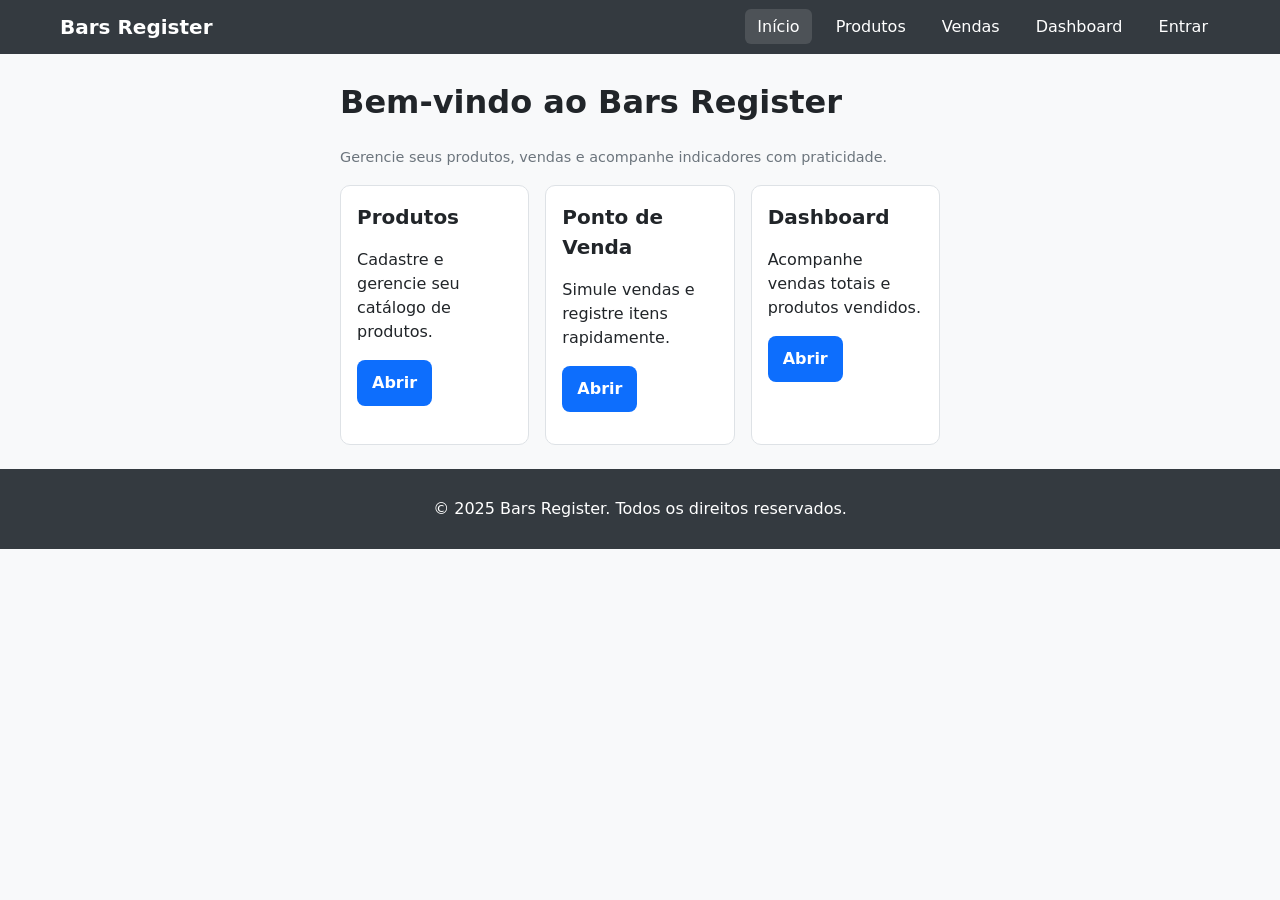
==== src/main/resources/static/index.html @ 61613674 "feat: Integração do frontend com o backend Spring Boot e ajuste de pacotes" ====
<!DOCTYPE html>
<html lang="pt-BR">
<head>
  <meta charset="UTF-8" />
  <meta name="viewport" content="width=device-width, initial-scale=1" />
  <title>Bars Register - Início</title>
  <link rel="stylesheet" href="assets/css/styles.css" />
</head>
<body>
  <a class="skip-link" href="#conteudo">Pular para o conteúdo</a>
  <header role="banner">
    <div class="navbar" aria-label="Barra de navegação">
      <div class="brand">Bars Register</div>
      <nav aria-label="Principal">
        <ul>
          <li><a href="index.html">Início</a></li>
          <li><a href="products.html">Produtos</a></li>
          <li><a href="pos.html">Vendas</a></li>
          <li><a href="dashboard.html">Dashboard</a></li>
          <li><a href="login.html">Entrar</a></li>
        </ul>
      </nav>
    </div>
  </header>

  <main id="conteudo" tabindex="-1" class="container-narrow">
    <h1>Bem-vindo ao Bars Register</h1>
    <p class="form-help">Gerencie seus produtos, vendas e acompanhe indicadores com praticidade.</p>
    <div class="grid-3" style="margin-top: 16px;">
      <section class="card">
        <h2 class="section-title">Produtos</h2>
        <p>Cadastre e gerencie seu catálogo de produtos.</p>
        <p><a class="btn btn-primary" href="products.html">Abrir</a></p>
      </section>
      <section class="card">
        <h2 class="section-title">Ponto de Venda</h2>
        <p>Simule vendas e registre itens rapidamente.</p>
        <p><a class="btn btn-primary" href="pos.html">Abrir</a></p>
      </section>
      <section class="card">
        <h2 class="section-title">Dashboard</h2>
        <p>Acompanhe vendas totais e produtos vendidos.</p>
        <p><a class="btn btn-primary" href="dashboard.html">Abrir</a></p>
      </section>
    </div>
  </main>

  <footer class="footer" role="contentinfo">
    <div class="container">
      <p>© 2025 Bars Register. Todos os direitos reservados.</p>
    </div>
  </footer>

  <script src="assets/js/main.js"></script>
</body>
</html>
---- src/main/resources/static/assets/css/styles.css ----
/* Base e tema */
:root {
  --bg: #f8f9fa;
  --surface: #ffffff;
  --text: #212529;
  --muted: #6c757d;
  --primary: #0d6efd;
  --success: #198754;
  --danger: #dc3545;
  --accent: #343a40;
  --border: #dee2e6;
}
* { box-sizing: border-box; }
html { font-size: 16px; }
body {
  margin: 0;
  color: var(--text);
  font-family: system-ui, -apple-system, Segoe UI, Roboto, Ubuntu, Cantarell,
    "Helvetica Neue", Arial, "Noto Sans", "Apple Color Emoji", "Segoe UI Emoji";
  background: var(--bg);
  line-height: 1.5;
}
a { color: var(--primary); text-decoration: none; }
a:hover { text-decoration: underline; }
a:focus { outline: 2px solid var(--primary); outline-offset: 2px; }

/* Acessibilidade */
.skip-link {
  position: absolute;
  left: -9999px;
}
.skip-link:focus {
  left: 16px; top: 16px;
  background: var(--primary); color: #fff;
  padding: 8px 12px; border-radius: 6px; z-index: 1000;
}
.visually-hidden {
  position: absolute; width: 1px; height: 1px; padding: 0; margin: -1px;
  overflow: hidden; clip: rect(0, 0, 0, 0); white-space: nowrap; border: 0;
}

/* Navbar */
header { background: var(--accent); color: #fff; }
.navbar {
  display: flex; align-items: center; justify-content: space-between;
  max-width: 1200px; margin: 0 auto; padding: 12px 20px;
}
.brand { font-weight: 700; font-size: 1.25rem; }
.navbar nav ul { list-style: none; display: flex; gap: 12px; margin: 0; padding: 0; }
.navbar nav a { color: #fff; padding: 8px 12px; border-radius: 6px; }
.navbar nav a[aria-current="page"] { background: rgba(255, 255, 255, 0.12); }

/* Layout */
main { max-width: 1200px; margin: 24px auto; padding: 0 20px; }
.footer { background: var(--accent); color: #fff; }
.footer .container { max-width: 1200px; margin: 0 auto; padding: 12px 20px; text-align: center; }

.card { background: var(--surface); border: 1px solid var(--border); border-radius: 10px; padding: 16px; }
.section-title { margin: 0 0 12px; font-size: 1.25rem; }

.grid-2 { display: grid; grid-template-columns: 1fr; gap: 16px; }
.grid-3 { display: grid; grid-template-columns: 1fr; gap: 16px; }
.grid-1 { display: grid; grid-template-columns: 1fr; gap: 16px; }
@media (min-width: 900px) {
  .grid-2 { grid-template-columns: repeat(2, 1fr); }
  .grid-3 { grid-template-columns: repeat(3, 1fr); }
}

/* Botões */
.btn { display: inline-block; padding: 10px 14px; border-radius: 8px; font-weight: 600; cursor: pointer; border: 1px solid transparent; }
.btn-primary { background: var(--primary); color: #fff; }
.btn-success { background: var(--success); color: #fff; }
.btn-danger { background: var(--danger); color: #fff; }
.btn-outline { background: transparent; border-color: var(--border); }

/* Formulários */
label { display: block; margin-bottom: 6px; font-weight: 600; }
.input { width: 100%; padding: 10px 12px; border: 1px solid var(--border); border-radius: 8px; background: #f0f3f5; }
.form-field { margin-bottom: 16px; }
.form-help { font-size: 0.9rem; color: var(--muted); }
.form-error { color: var(--danger); font-size: 0.95rem; }

/* Tabelas */
.table { width: 100%; border-collapse: collapse; }
.table th, .table td { padding: 10px; border-bottom: 1px solid var(--border); text-align: left; }
.table th { background: #f4f6f8; font-weight: 700; }
.table-actions { display: flex; gap: 8px; }

/* Cards e elementos específicos */
.chart { height: 220px; background: #f0f0f0; border: 1px solid var(--border); border-radius: 8px; display: grid; grid-auto-flow: column; grid-auto-columns: 1fr; align-items: end; gap: 8px; padding: 8px; }
.bar { background: var(--primary); border-radius: 4px 4px 0 0; }

/* Utilitários */
.container-narrow { max-width: 640px; margin: 24px auto; padding: 0 20px; }
.center { text-align: center; }
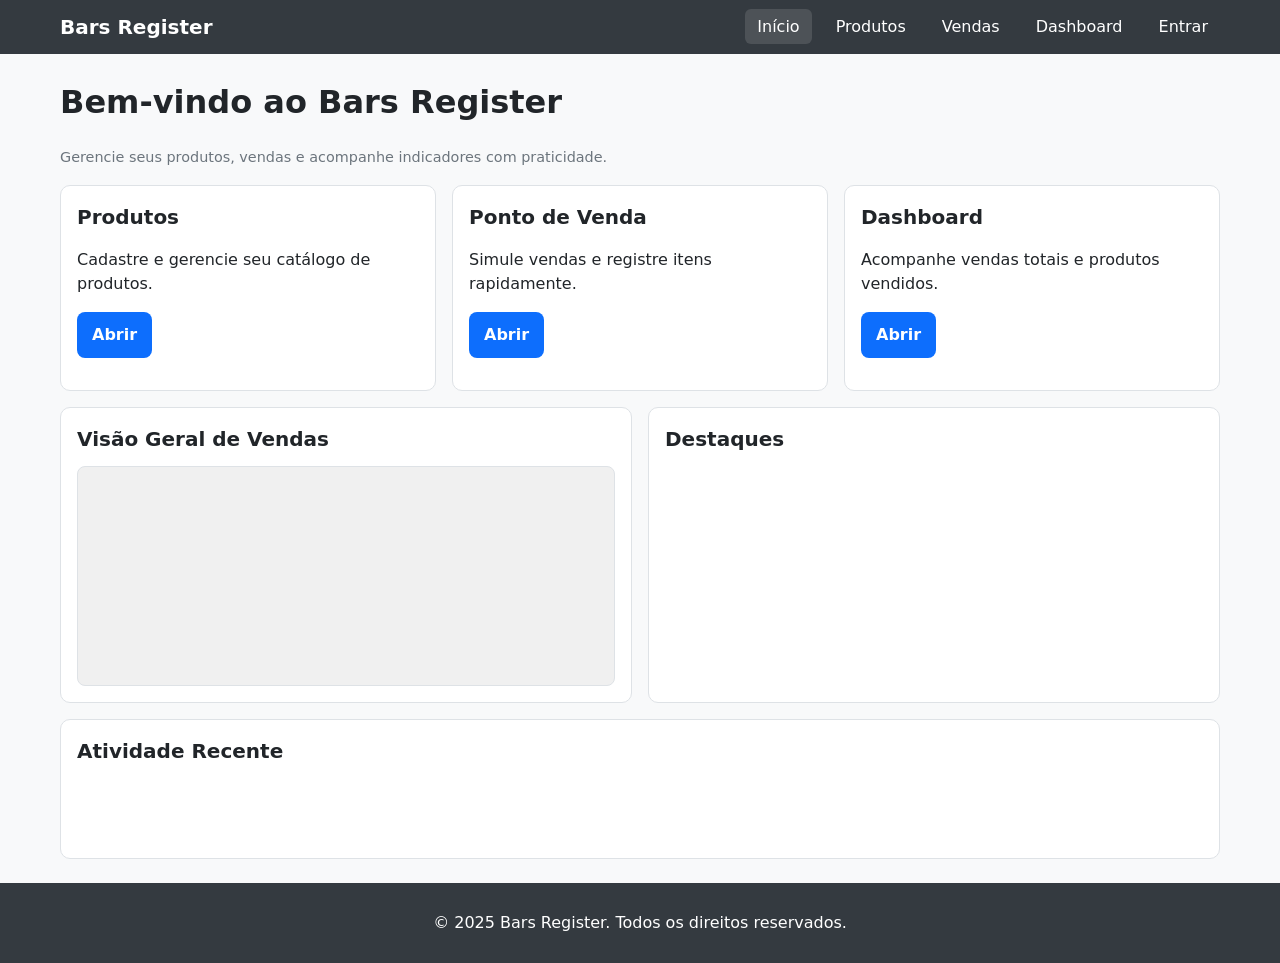
==== commit a9f294f7: "- Implementa soft delete no domínio e JPA - Adiciona campo ativo em Produto com getter/setter. - Atu" ====
--- a/src/main/resources/static/index.html
+++ b/src/main/resources/static/index.html
@@ -4,7 +4,7 @@
   <meta charset="UTF-8" />
   <meta name="viewport" content="width=device-width, initial-scale=1" />
   <title>Bars Register - Início</title>
-  <link rel="stylesheet" href="assets/css/styles.css" />
+  <link rel="stylesheet" href="assets/css/styles.css?v=20251024" />
 </head>
 <body>
   <a class="skip-link" href="#conteudo">Pular para o conteúdo</a>
@@ -23,7 +23,7 @@
     </div>
   </header>
 
-  <main id="conteudo" tabindex="-1" class="container-narrow">
+  <main id="conteudo" tabindex="-1">
     <h1>Bem-vindo ao Bars Register</h1>
     <p class="form-help">Gerencie seus produtos, vendas e acompanhe indicadores com praticidade.</p>
     <div class="grid-3" style="margin-top: 16px;">
@@ -43,6 +43,22 @@
         <p><a class="btn btn-primary" href="dashboard.html">Abrir</a></p>
       </section>
     </div>
+
+    <div class="grid-2" style="margin-top: 16px;">
+      <section class="card" aria-labelledby="titulo-visao">
+        <h2 id="titulo-visao" class="section-title">Visão Geral de Vendas</h2>
+        <div id="homeChart" class="chart" aria-hidden="true"></div>
+      </section>
+      <section class="card" aria-labelledby="titulo-destaques">
+        <h2 id="titulo-destaques" class="section-title">Destaques</h2>
+        <ul id="destaquesLista" aria-live="polite"></ul>
+      </section>
+    </div>
+
+    <section class="card" style="margin-top: 16px" aria-labelledby="titulo-atividade">
+      <h2 id="titulo-atividade" class="section-title">Atividade Recente</h2>
+      <ul id="atividadeLista" aria-live="polite"></ul>
+    </section>
   </main>
 
   <footer class="footer" role="contentinfo">
@@ -52,5 +68,6 @@
   </footer>
 
   <script src="assets/js/main.js"></script>
+  <script src="assets/js/home.js"></script>
 </body>
 </html>
--- a/src/main/resources/static/assets/css/styles.css
+++ b/src/main/resources/static/assets/css/styles.css
@@ -55,14 +55,17 @@
 .footer { background: var(--accent); color: #fff; }
 .footer .container { max-width: 1200px; margin: 0 auto; padding: 12px 20px; text-align: center; }
 
-.card { background: var(--surface); border: 1px solid var(--border); border-radius: 10px; padding: 16px; }
+.card { background: var(--surface); border: 1px solid var(--border); border-radius: 10px; padding: 16px; height: 100%; min-height: 140px; }
 .section-title { margin: 0 0 12px; font-size: 1.25rem; }
 
-.grid-2 { display: grid; grid-template-columns: 1fr; gap: 16px; }
-.grid-3 { display: grid; grid-template-columns: 1fr; gap: 16px; }
-.grid-1 { display: grid; grid-template-columns: 1fr; gap: 16px; }
-@media (min-width: 900px) {
+.grid-2, .grid-3, .grid-1 { display: grid; grid-template-columns: 1fr; gap: 16px; align-items: stretch; }
+@media (min-width: 600px) {
+  .grid-3 { grid-template-columns: repeat(2, 1fr); }
+}
+@media (min-width: 768px) {
   .grid-2 { grid-template-columns: repeat(2, 1fr); }
+}
+@media (min-width: 1200px) {
   .grid-3 { grid-template-columns: repeat(3, 1fr); }
 }
 
@@ -87,9 +90,35 @@
 .table-actions { display: flex; gap: 8px; }
 
 /* Cards e elementos específicos */
-.chart { height: 220px; background: #f0f0f0; border: 1px solid var(--border); border-radius: 8px; display: grid; grid-auto-flow: column; grid-auto-columns: 1fr; align-items: end; gap: 8px; padding: 8px; }
+.chart { height: 220px; background: #f0f0f0; border: 1px solid var(--border); border-radius: 8px; display: grid; grid-auto-flow: column; grid-auto-columns: minmax(0, 1fr); align-items: end; gap: 8px; padding: 8px; }
 .bar { background: var(--primary); border-radius: 4px 4px 0 0; }
 
 /* Utilitários */
 .container-narrow { max-width: 640px; margin: 24px auto; padding: 0 20px; }
-.center { text-align: center; }+.center { text-align: center; }
+
+/* Tooltip para valores de vendas */
+.tooltip {
+  position: fixed;
+  z-index: 9999;
+  background: rgba(0, 0, 0, 0.85);
+  color: #fff;
+  padding: 6px 10px;
+  border-radius: 6px;
+  font-size: 0.875rem;
+  line-height: 1.2;
+  box-shadow: 0 4px 12px rgba(0,0,0,0.25);
+  pointer-events: none;
+  opacity: 0;
+  transform: translateY(-4px);
+  transition: opacity 150ms ease, transform 150ms ease;
+}
+.tooltip.show {
+  opacity: 1;
+  transform: translateY(0);
+}
+.tooltip[aria-hidden="true"] { opacity: 0; }
+
+/* Melhorar foco dos elementos do gráfico para acessibilidade */
+.bar { outline: none; }
+.bar:focus { box-shadow: 0 0 0 2px #3b82f6; }
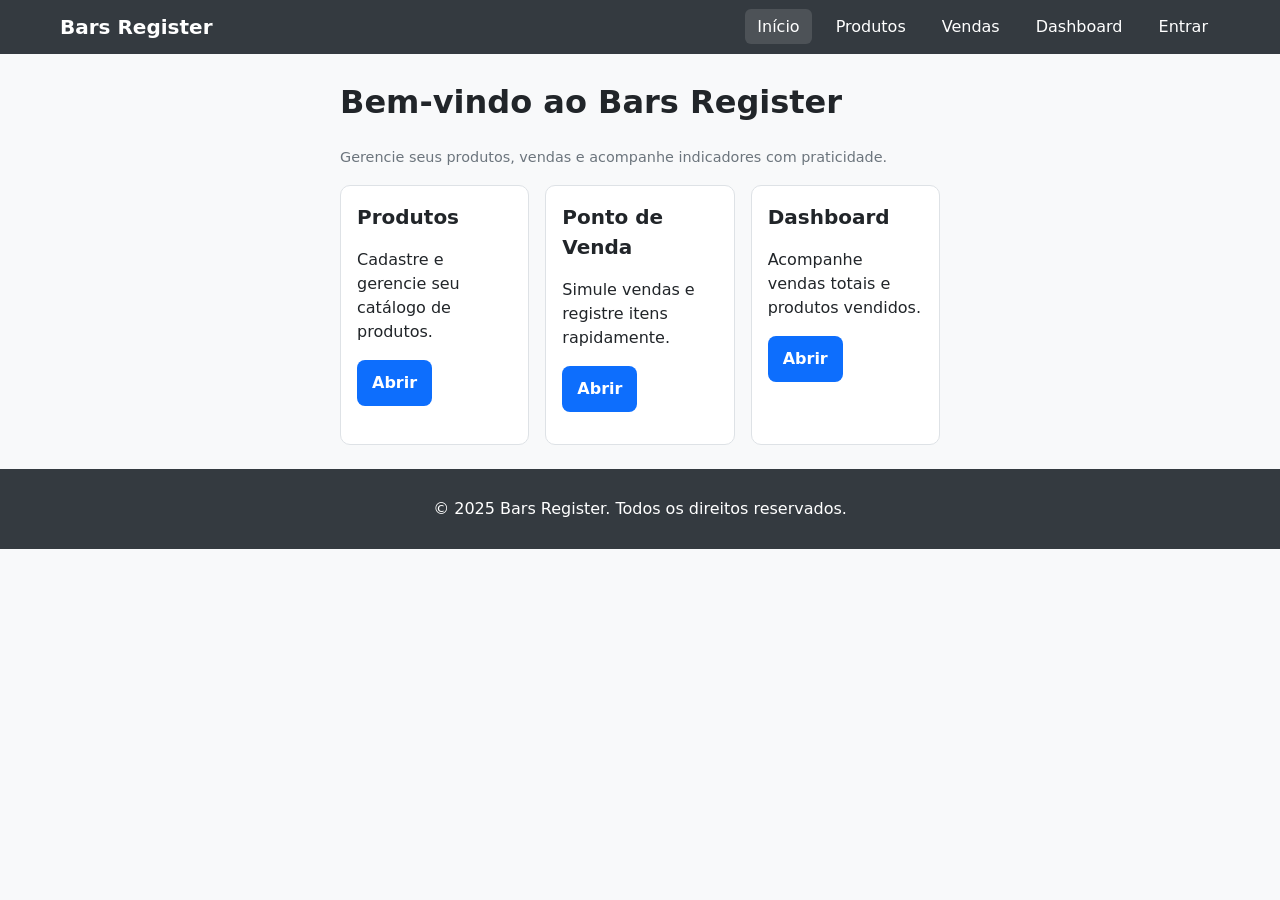
==== commit fd65e419: "Revert "- Implementa soft delete no domínio e JPA" This reverts commit a9f294f767293b73a86caab81e60c" ====
--- a/src/main/resources/static/index.html
+++ b/src/main/resources/static/index.html
@@ -4,7 +4,7 @@
   <meta charset="UTF-8" />
   <meta name="viewport" content="width=device-width, initial-scale=1" />
   <title>Bars Register - Início</title>
-  <link rel="stylesheet" href="assets/css/styles.css?v=20251024" />
+  <link rel="stylesheet" href="assets/css/styles.css" />
 </head>
 <body>
   <a class="skip-link" href="#conteudo">Pular para o conteúdo</a>
@@ -23,7 +23,7 @@
     </div>
   </header>
 
-  <main id="conteudo" tabindex="-1">
+  <main id="conteudo" tabindex="-1" class="container-narrow">
     <h1>Bem-vindo ao Bars Register</h1>
     <p class="form-help">Gerencie seus produtos, vendas e acompanhe indicadores com praticidade.</p>
     <div class="grid-3" style="margin-top: 16px;">
@@ -43,22 +43,6 @@
         <p><a class="btn btn-primary" href="dashboard.html">Abrir</a></p>
       </section>
     </div>
-
-    <div class="grid-2" style="margin-top: 16px;">
-      <section class="card" aria-labelledby="titulo-visao">
-        <h2 id="titulo-visao" class="section-title">Visão Geral de Vendas</h2>
-        <div id="homeChart" class="chart" aria-hidden="true"></div>
-      </section>
-      <section class="card" aria-labelledby="titulo-destaques">
-        <h2 id="titulo-destaques" class="section-title">Destaques</h2>
-        <ul id="destaquesLista" aria-live="polite"></ul>
-      </section>
-    </div>
-
-    <section class="card" style="margin-top: 16px" aria-labelledby="titulo-atividade">
-      <h2 id="titulo-atividade" class="section-title">Atividade Recente</h2>
-      <ul id="atividadeLista" aria-live="polite"></ul>
-    </section>
   </main>
 
   <footer class="footer" role="contentinfo">
@@ -68,6 +52,5 @@
   </footer>
 
   <script src="assets/js/main.js"></script>
-  <script src="assets/js/home.js"></script>
 </body>
 </html>
--- a/src/main/resources/static/assets/css/styles.css
+++ b/src/main/resources/static/assets/css/styles.css
@@ -55,17 +55,14 @@
 .footer { background: var(--accent); color: #fff; }
 .footer .container { max-width: 1200px; margin: 0 auto; padding: 12px 20px; text-align: center; }
 
-.card { background: var(--surface); border: 1px solid var(--border); border-radius: 10px; padding: 16px; height: 100%; min-height: 140px; }
+.card { background: var(--surface); border: 1px solid var(--border); border-radius: 10px; padding: 16px; }
 .section-title { margin: 0 0 12px; font-size: 1.25rem; }
 
-.grid-2, .grid-3, .grid-1 { display: grid; grid-template-columns: 1fr; gap: 16px; align-items: stretch; }
-@media (min-width: 600px) {
-  .grid-3 { grid-template-columns: repeat(2, 1fr); }
-}
-@media (min-width: 768px) {
+.grid-2 { display: grid; grid-template-columns: 1fr; gap: 16px; }
+.grid-3 { display: grid; grid-template-columns: 1fr; gap: 16px; }
+.grid-1 { display: grid; grid-template-columns: 1fr; gap: 16px; }
+@media (min-width: 900px) {
   .grid-2 { grid-template-columns: repeat(2, 1fr); }
-}
-@media (min-width: 1200px) {
   .grid-3 { grid-template-columns: repeat(3, 1fr); }
 }
 
@@ -90,35 +87,9 @@
 .table-actions { display: flex; gap: 8px; }
 
 /* Cards e elementos específicos */
-.chart { height: 220px; background: #f0f0f0; border: 1px solid var(--border); border-radius: 8px; display: grid; grid-auto-flow: column; grid-auto-columns: minmax(0, 1fr); align-items: end; gap: 8px; padding: 8px; }
+.chart { height: 220px; background: #f0f0f0; border: 1px solid var(--border); border-radius: 8px; display: grid; grid-auto-flow: column; grid-auto-columns: 1fr; align-items: end; gap: 8px; padding: 8px; }
 .bar { background: var(--primary); border-radius: 4px 4px 0 0; }
 
 /* Utilitários */
 .container-narrow { max-width: 640px; margin: 24px auto; padding: 0 20px; }
-.center { text-align: center; }
-
-/* Tooltip para valores de vendas */
-.tooltip {
-  position: fixed;
-  z-index: 9999;
-  background: rgba(0, 0, 0, 0.85);
-  color: #fff;
-  padding: 6px 10px;
-  border-radius: 6px;
-  font-size: 0.875rem;
-  line-height: 1.2;
-  box-shadow: 0 4px 12px rgba(0,0,0,0.25);
-  pointer-events: none;
-  opacity: 0;
-  transform: translateY(-4px);
-  transition: opacity 150ms ease, transform 150ms ease;
-}
-.tooltip.show {
-  opacity: 1;
-  transform: translateY(0);
-}
-.tooltip[aria-hidden="true"] { opacity: 0; }
-
-/* Melhorar foco dos elementos do gráfico para acessibilidade */
-.bar { outline: none; }
-.bar:focus { box-shadow: 0 0 0 2px #3b82f6; }+.center { text-align: center; }
